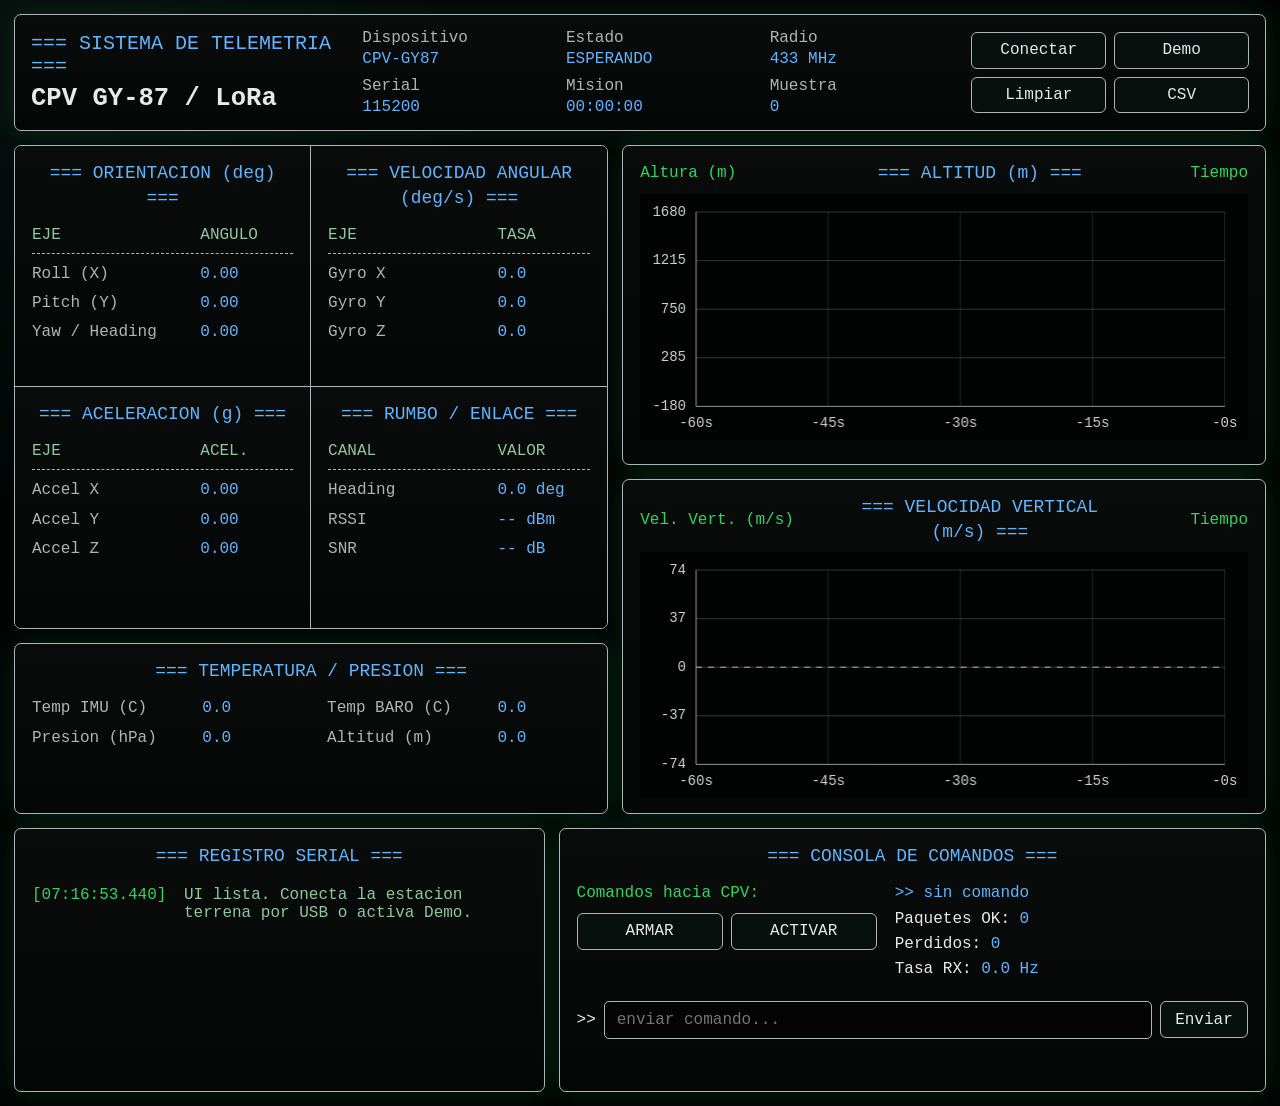
==== ui/index.html @ 8a9fcd58 "Actualizacion" ====
<!doctype html>
<html lang="es">
  <head>
    <meta charset="utf-8">
    <meta name="viewport" content="width=device-width, initial-scale=1">
    <title>Telemetria CPV LoRa</title>
    <link rel="stylesheet" href="styles.css">
    <script src="app.js" defer></script>
  </head>
  <body>
    <main class="telemetry-shell">
      <header class="topbar">
        <div class="title-block">
          <p class="terminal-title">=== SISTEMA DE TELEMETRIA ===</p>
          <h1>CPV GY-87 / LoRa</h1>
        </div>

        <div class="status-strip" aria-label="Estado del sistema">
          <div><span>Dispositivo</span><strong id="deviceName">CPV-GY87</strong></div>
          <div><span>Estado</span><strong id="connectionState" class="warn">ESPERANDO</strong></div>
          <div><span>Radio</span><strong id="radioFrequency">433 MHz</strong></div>
          <div><span>Serial</span><strong id="serialBaud">115200</strong></div>
          <div><span>Mision</span><strong id="missionTime">00:00:00</strong></div>
          <div><span>Muestra</span><strong id="sampleCount">0</strong></div>
        </div>

        <div class="toolbar" aria-label="Controles de conexion">
          <button id="connectSerial" type="button">Conectar</button>
          <button id="demoMode" type="button">Demo</button>
          <button id="clearData" type="button">Limpiar</button>
          <button id="exportCsv" type="button">CSV</button>
        </div>
      </header>

      <section class="dashboard-grid">
        <section class="sensor-column" aria-label="Datos instantaneos">
          <div class="sensor-grid">
            <article class="panel">
              <h2>=== ORIENTACION (deg) ===</h2>
              <div class="metric-table">
                <div class="metric-head"><span>EJE</span><span>ANGULO</span></div>
                <div><span>Roll (X)</span><strong id="rollValue">0.00</strong></div>
                <div><span>Pitch (Y)</span><strong id="pitchValue">0.00</strong></div>
                <div><span>Yaw / Heading</span><strong id="yawValue">0.00</strong></div>
              </div>
            </article>

            <article class="panel">
              <h2>=== VELOCIDAD ANGULAR (deg/s) ===</h2>
              <div class="metric-table">
                <div class="metric-head"><span>EJE</span><span>TASA</span></div>
                <div><span>Gyro X</span><strong id="gyroX">0.0</strong></div>
                <div><span>Gyro Y</span><strong id="gyroY">0.0</strong></div>
                <div><span>Gyro Z</span><strong id="gyroZ">0.0</strong></div>
              </div>
            </article>

            <article class="panel">
              <h2>=== ACELERACION (g) ===</h2>
              <div class="metric-table">
                <div class="metric-head"><span>EJE</span><span>ACEL.</span></div>
                <div><span>Accel X</span><strong id="accX">0.00</strong></div>
                <div><span>Accel Y</span><strong id="accY">0.00</strong></div>
                <div><span>Accel Z</span><strong id="accZ">0.00</strong></div>
              </div>
            </article>

            <article class="panel">
              <h2>=== RUMBO / ENLACE ===</h2>
              <div class="metric-table">
                <div class="metric-head"><span>CANAL</span><span>VALOR</span></div>
                <div><span>Heading</span><strong id="headingValue">0.0 deg</strong></div>
                <div><span>RSSI</span><strong id="rssiValue">-- dBm</strong></div>
                <div><span>SNR</span><strong id="snrValue">-- dB</strong></div>
              </div>
            </article>
          </div>

          <article class="panel env-panel">
            <h2>=== TEMPERATURA / PRESION ===</h2>
            <div class="env-grid">
              <div><span>Temp IMU (C)</span><strong id="imuTemp">0.0</strong></div>
              <div><span>Temp BARO (C)</span><strong id="baroTemp">0.0</strong></div>
              <div><span>Presion (hPa)</span><strong id="pressureValue">0.0</strong></div>
              <div><span>Altitud (m)</span><strong id="altitudeNow">0.0</strong></div>
            </div>
          </article>
        </section>

        <section class="chart-column" aria-label="Graficas">
          <article class="panel chart-panel">
            <div class="chart-heading">
              <span>Altura (m)</span>
              <h2>=== ALTITUD (m) ===</h2>
              <span>Tiempo</span>
            </div>
            <canvas id="altitudeChart" width="760" height="260" aria-label="Grafica de altitud"></canvas>
          </article>

          <article class="panel chart-panel">
            <div class="chart-heading">
              <span>Vel. Vert. (m/s)</span>
              <h2>=== VELOCIDAD VERTICAL (m/s) ===</h2>
              <span>Tiempo</span>
            </div>
            <canvas id="velocityChart" width="760" height="260" aria-label="Grafica de velocidad vertical"></canvas>
          </article>
        </section>

        <section class="bottom-grid">
          <article class="panel log-panel">
            <h2>=== REGISTRO SERIAL ===</h2>
            <ol id="serialLog" class="serial-log" aria-live="polite"></ol>
          </article>

          <article class="panel command-panel">
            <h2>=== CONSOLA DE COMANDOS ===</h2>
            <div class="command-body">
              <div class="command-help">
                <p>Comandos hacia CPV:</p>
                <button type="button" data-command="ARMAR">ARMAR</button>
                <button type="button" data-command="ACTIVAR">ACTIVAR</button>
              </div>
              <div class="command-status">
                <p><span>&gt;&gt;</span> <strong id="lastCommand">sin comando</strong></p>
                <p>Paquetes OK: <strong id="packetsOk">0</strong></p>
                <p>Perdidos: <strong id="packetsLost">0</strong></p>
                <p>Tasa RX: <strong id="packetRate">0.0 Hz</strong></p>
              </div>
            </div>
            <form id="commandForm" class="command-form">
              <label for="commandInput">&gt;&gt;</label>
              <input id="commandInput" name="command" autocomplete="off" placeholder="enviar comando..." maxlength="30">
              <button type="submit">Enviar</button>
            </form>
          </article>
        </section>
      </section>
    </main>
  </body>
</html>
---- ui/styles.css ----
:root {
  --bg: #020404;
  --panel: #050707;
  --panel-soft: #08100e;
  --line: #aeb5b8;
  --line-soft: rgba(174, 181, 184, 0.38);
  --text: #e7e9ea;
  --muted: #aeb6b3;
  --green: #31d55f;
  --green-dim: #8fc89d;
  --blue: #62b4ff;
  --amber: #f3cf65;
  --red: #ff6f6f;
  --shadow: rgba(49, 213, 95, 0.14);
}

* {
  box-sizing: border-box;
}

html,
body {
  margin: 0;
  min-height: 100%;
  background: radial-gradient(circle at top left, rgba(36, 87, 72, 0.14), transparent 32rem), var(--bg);
  color: var(--text);
  font-family: "Cascadia Mono", "Consolas", "Courier New", monospace;
  letter-spacing: 0;
}

button,
input {
  font: inherit;
}

button {
  min-height: 2.3rem;
  border: 1px solid var(--line);
  border-radius: 6px;
  background: #07100d;
  color: var(--text);
  cursor: pointer;
  transition: border-color 120ms ease, color 120ms ease, background 120ms ease;
}

button:hover,
button:focus-visible {
  border-color: var(--green);
  color: var(--green);
  outline: none;
}

button.active {
  border-color: var(--green);
  background: rgba(49, 213, 95, 0.13);
  color: var(--green);
}

.telemetry-shell {
  width: min(100%, 1540px);
  min-height: 100vh;
  margin: 0 auto;
  padding: 14px;
  display: grid;
  gap: 14px;
}

.topbar,
.panel {
  border: 1px solid var(--line);
  border-radius: 7px;
  background: linear-gradient(180deg, rgba(255, 255, 255, 0.018), rgba(255, 255, 255, 0)), var(--panel);
  box-shadow: 0 0 28px var(--shadow);
}

.topbar {
  display: grid;
  grid-template-columns: minmax(16rem, 0.8fr) minmax(26rem, 1.5fr) minmax(17rem, 0.7fr);
  gap: 14px;
  align-items: center;
  padding: 14px 16px;
}

.terminal-title,
.panel h2,
.chart-heading h2 {
  margin: 0;
  color: var(--blue);
  font-weight: 500;
}

.terminal-title {
  font-size: clamp(0.95rem, 1.6vw, 1.25rem);
}

h1 {
  margin: 0.35rem 0 0;
  font-size: clamp(1.1rem, 2vw, 1.65rem);
  font-weight: 600;
}

.status-strip {
  display: grid;
  grid-template-columns: repeat(3, minmax(0, 1fr));
  gap: 9px 16px;
  min-width: 0;
}

.status-strip div,
.env-grid div,
.command-status p {
  min-width: 0;
}

.status-strip span,
.env-grid span,
.metric-table span {
  color: var(--muted);
}

.status-strip strong,
.env-grid strong,
.metric-table strong,
.command-status strong {
  color: var(--blue);
  font-weight: 500;
  word-break: break-word;
}

.status-strip div {
  display: grid;
  gap: 0.2rem;
}

.status-strip .ok,
.ok {
  color: var(--green);
}

.warn {
  color: var(--amber);
}

.bad {
  color: var(--red);
}

.toolbar {
  display: grid;
  grid-template-columns: repeat(2, minmax(0, 1fr));
  gap: 8px;
}

.dashboard-grid {
  display: grid;
  grid-template-columns: minmax(28rem, 0.96fr) minmax(34rem, 1.04fr);
  gap: 14px;
}

.sensor-column,
.chart-column {
  display: grid;
  gap: 14px;
}

.sensor-grid {
  display: grid;
  grid-template-columns: repeat(2, minmax(0, 1fr));
  gap: 0;
  border: 1px solid var(--line);
  border-radius: 7px;
  overflow: hidden;
  background: var(--panel);
}

.sensor-grid .panel {
  min-height: 13.5rem;
  border: 0;
  border-radius: 0;
  box-shadow: none;
}

.sensor-grid .panel:nth-child(odd) {
  border-right: 1px solid var(--line);
}

.sensor-grid .panel:nth-child(-n + 2) {
  border-bottom: 1px solid var(--line);
}

.panel {
  min-width: 0;
  padding: 15px 17px;
}

.panel h2 {
  text-align: center;
  font-size: clamp(0.98rem, 1.4vw, 1.15rem);
  line-height: 1.35;
}

.metric-table {
  margin-top: 1rem;
  display: grid;
  gap: 0.7rem;
}

.metric-table > div,
.env-grid div {
  display: grid;
  grid-template-columns: minmax(0, 1fr) minmax(5.8rem, auto);
  align-items: baseline;
  gap: 1rem;
}

.metric-head {
  padding-bottom: 0.55rem;
  border-bottom: 1px dashed var(--line);
}

.metric-head span {
  color: var(--green-dim);
}

.env-panel {
  min-height: 7.6rem;
}

.env-grid {
  margin-top: 1rem;
  display: grid;
  grid-template-columns: repeat(2, minmax(0, 1fr));
  gap: 0.75rem 2rem;
}

.chart-panel {
  min-height: 20rem;
}

.chart-heading {
  display: grid;
  grid-template-columns: minmax(6rem, 0.65fr) minmax(13rem, 1fr) minmax(5rem, 0.4fr);
  gap: 0.7rem;
  align-items: center;
}

.chart-heading span {
  color: var(--green);
}

.chart-heading span:last-child {
  text-align: right;
}

canvas {
  display: block;
  width: 100%;
  height: 15.4rem;
  margin-top: 0.5rem;
}

.bottom-grid {
  grid-column: 1 / -1;
  display: grid;
  grid-template-columns: minmax(22rem, 0.75fr) minmax(26rem, 1fr);
  gap: 14px;
}

.log-panel,
.command-panel {
  min-height: 16.5rem;
}

.serial-log {
  min-height: 11.5rem;
  max-height: 13rem;
  margin: 0.95rem 0 0;
  padding: 0;
  list-style: none;
  overflow: auto;
  color: var(--green-dim);
}

.serial-log li {
  display: grid;
  grid-template-columns: 8.5rem minmax(0, 1fr);
  gap: 1rem;
  padding: 0.18rem 0;
}

.serial-log time {
  color: var(--green);
}

.serial-log span {
  overflow-wrap: anywhere;
}

.command-body {
  display: grid;
  grid-template-columns: minmax(13rem, 0.85fr) minmax(13rem, 1fr);
  gap: 18px;
  margin-top: 1rem;
}

.command-help {
  display: grid;
  grid-template-columns: repeat(2, minmax(0, 1fr));
  gap: 8px;
  align-content: start;
}

.command-help p {
  grid-column: 1 / -1;
  margin: 0 0 0.15rem;
  color: var(--green);
}

.command-status p {
  margin: 0 0 0.45rem;
}

.command-status span {
  color: var(--blue);
}

.command-form {
  display: grid;
  grid-template-columns: auto minmax(0, 1fr) minmax(5.5rem, auto);
  gap: 8px;
  align-items: center;
  margin-top: 1rem;
}

.command-form label {
  color: var(--text);
}

.command-form input {
  min-height: 2.35rem;
  min-width: 0;
  border: 1px solid var(--line);
  border-radius: 5px;
  background: #030403;
  color: var(--text);
  padding: 0 0.75rem;
}

.command-form input:focus {
  border-color: var(--green);
  outline: none;
}

@media (max-width: 1120px) {
  .topbar,
  .dashboard-grid,
  .bottom-grid {
    grid-template-columns: 1fr;
  }

  .toolbar {
    grid-template-columns: repeat(4, minmax(0, 1fr));
  }

  .bottom-grid {
    grid-column: auto;
  }
}

@media (max-width: 720px) {
  .telemetry-shell {
    padding: 9px;
  }

  .status-strip,
  .sensor-grid,
  .env-grid,
  .toolbar,
  .command-body,
  .command-help {
    grid-template-columns: 1fr;
  }

  .sensor-grid .panel {
    border-right: 0;
    border-bottom: 1px solid var(--line);
  }

  .sensor-grid .panel:last-child {
    border-bottom: 0;
  }

  .chart-heading {
    grid-template-columns: 1fr;
  }

  .chart-heading h2,
  .chart-heading span,
  .chart-heading span:last-child {
    text-align: left;
  }

  .serial-log li {
    grid-template-columns: 1fr;
    gap: 0.15rem;
  }
}
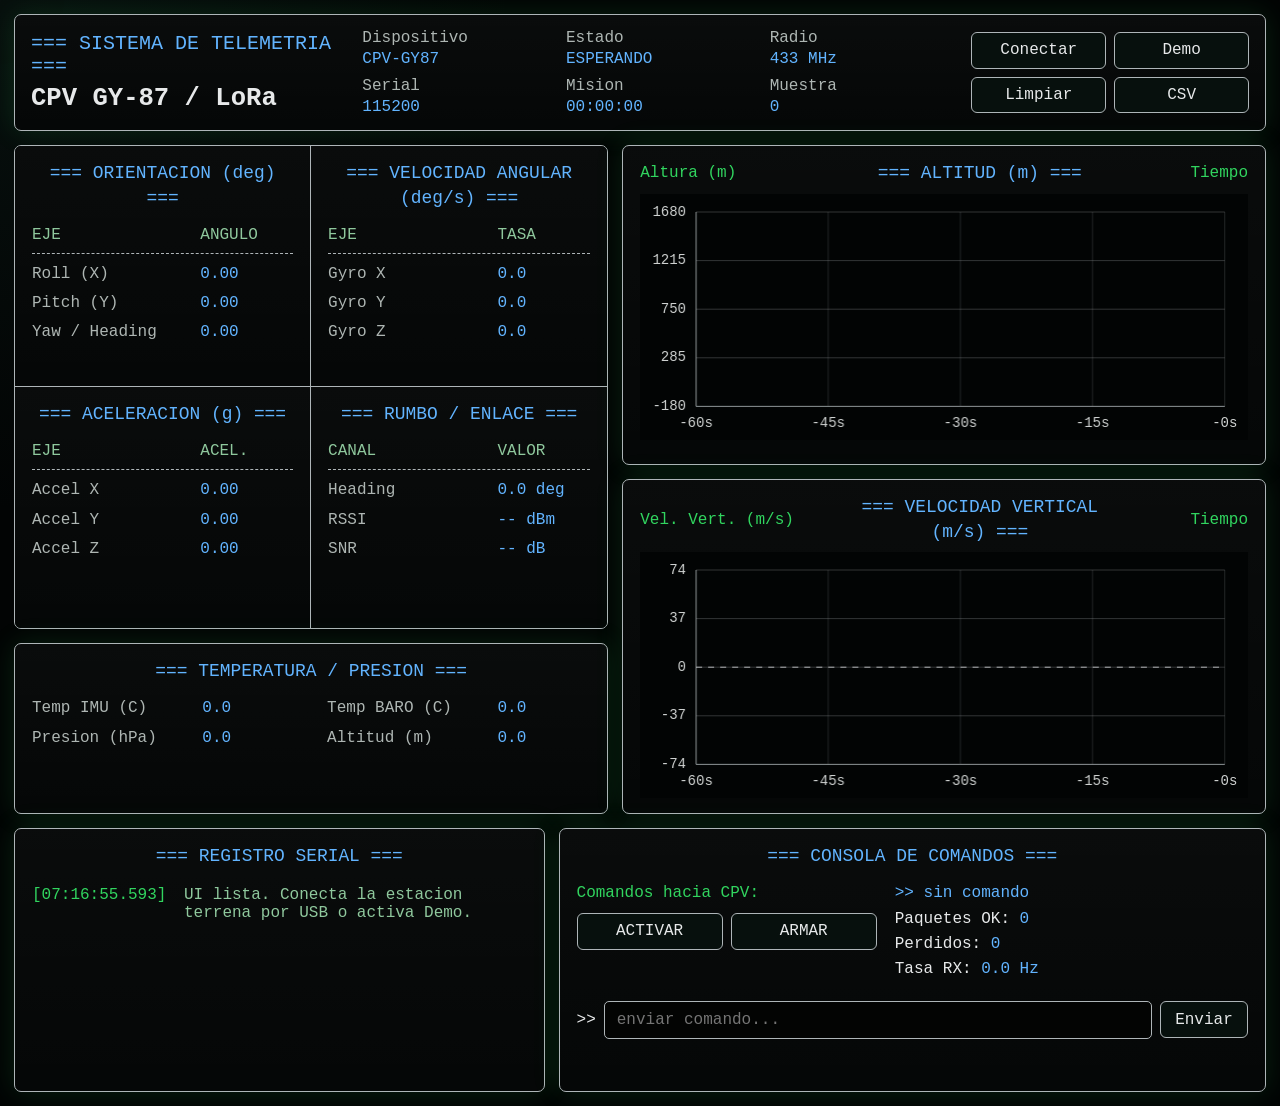
==== commit 35f14f28: "correciones en la direccion  del motor" ====
--- a/ui/index.html
+++ b/ui/index.html
@@ -118,8 +118,8 @@
             <div class="command-body">
               <div class="command-help">
                 <p>Comandos hacia CPV:</p>
-                <button type="button" data-command="ARMAR">ARMAR</button>
-                <button type="button" data-command="ACTIVAR">ACTIVAR</button>
+                <button type="button" data-command="ARMAR">ACTIVAR</button>
+                <button type="button" data-command="ACTIVAR">ARMAR</button>
               </div>
               <div class="command-status">
                 <p><span>&gt;&gt;</span> <strong id="lastCommand">sin comando</strong></p>
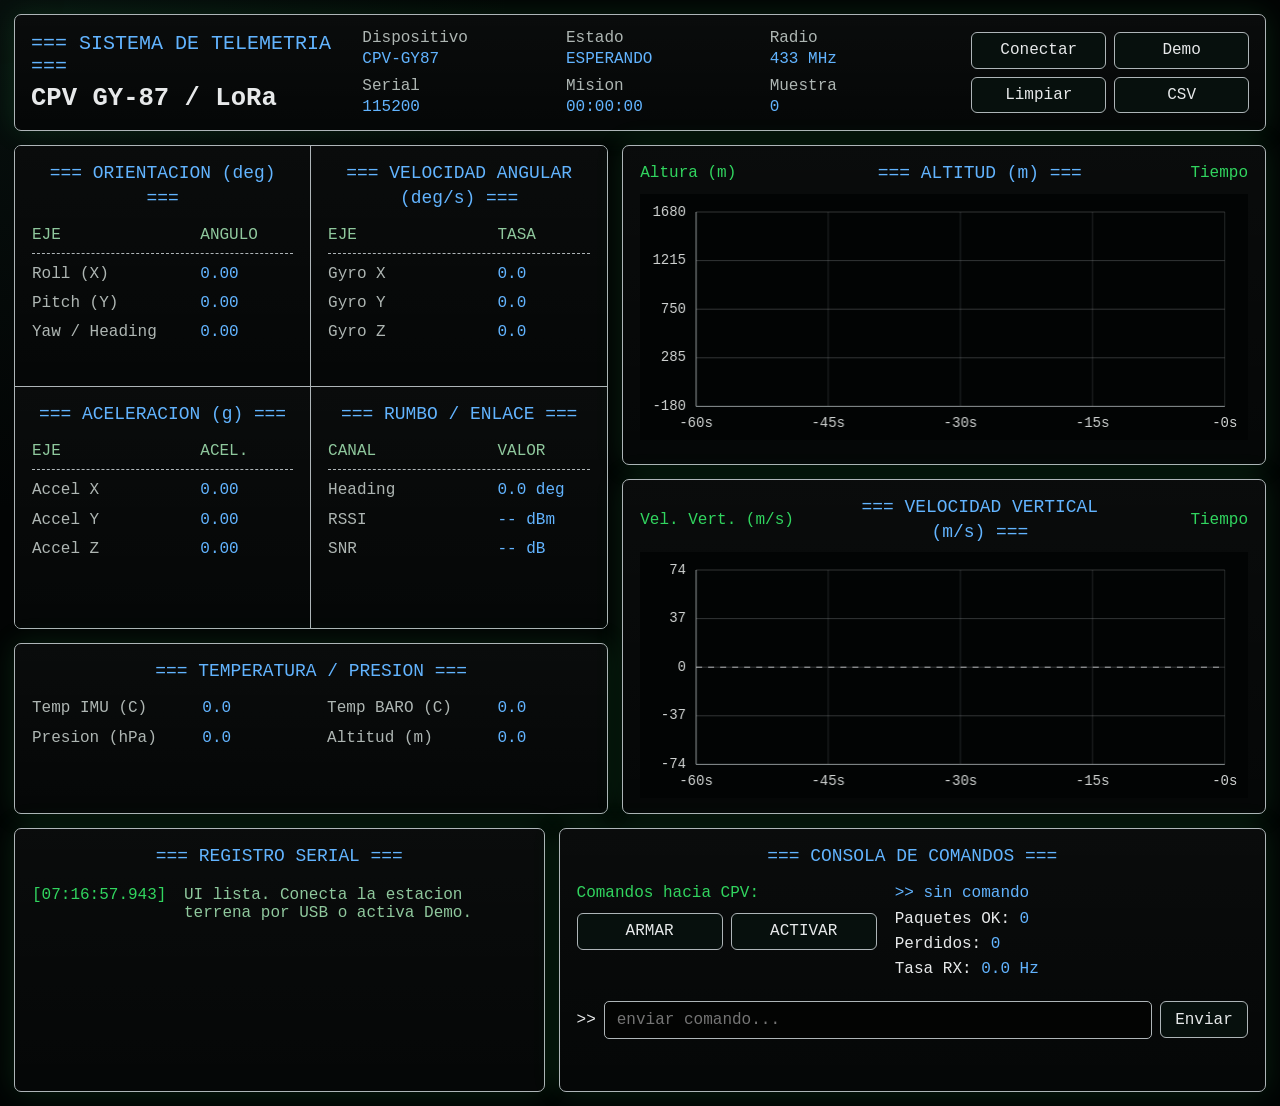
==== commit 84064cc2: "codigo de freddy" ====
--- a/ui/index.html
+++ b/ui/index.html
@@ -118,8 +118,8 @@
             <div class="command-body">
               <div class="command-help">
                 <p>Comandos hacia CPV:</p>
-                <button type="button" data-command="ARMAR">ACTIVAR</button>
-                <button type="button" data-command="ACTIVAR">ARMAR</button>
+                <button type="button" data-command="ARMAR">ARMAR</button>
+                <button type="button" data-command="ACTIVAR">ACTIVAR</button>
               </div>
               <div class="command-status">
                 <p><span>&gt;&gt;</span> <strong id="lastCommand">sin comando</strong></p>
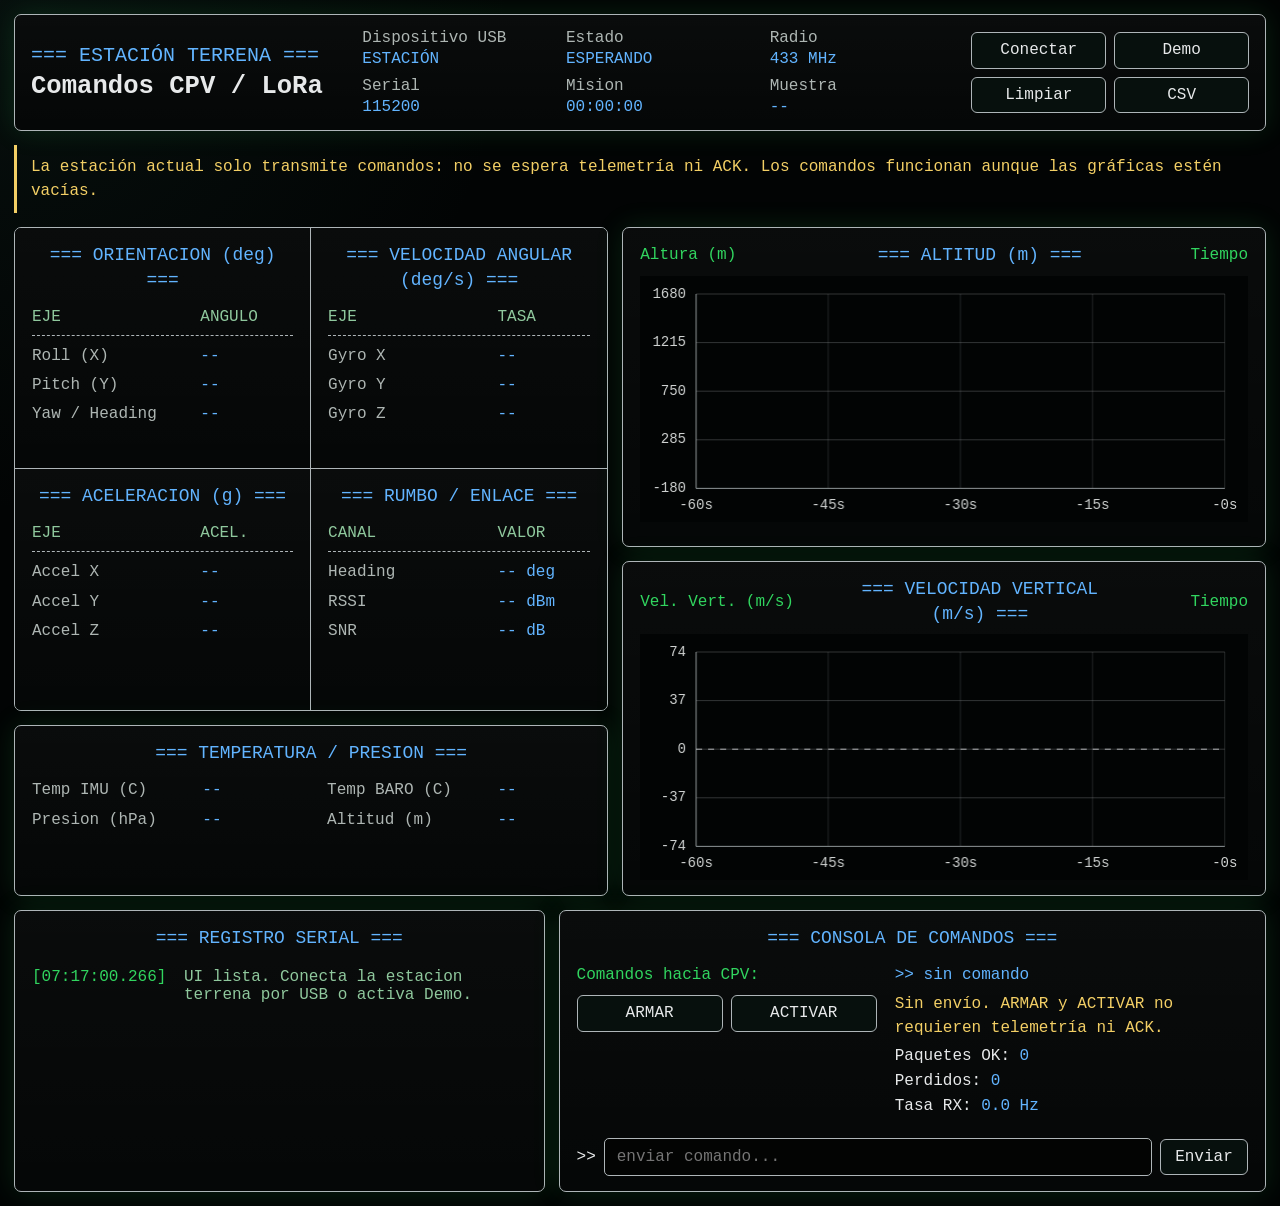
==== commit 67772061: "Nuevo Formato" ====
--- a/ui/index.html
+++ b/ui/index.html
@@ -3,7 +3,7 @@
   <head>
     <meta charset="utf-8">
     <meta name="viewport" content="width=device-width, initial-scale=1">
-    <title>Telemetria CPV LoRa</title>
+    <title>Comandos y telemetría CPV LoRa</title>
     <link rel="stylesheet" href="styles.css">
     <script src="app.js" defer></script>
   </head>
@@ -11,12 +11,12 @@
     <main class="telemetry-shell">
       <header class="topbar">
         <div class="title-block">
-          <p class="terminal-title">=== SISTEMA DE TELEMETRIA ===</p>
-          <h1>CPV GY-87 / LoRa</h1>
+          <p class="terminal-title">=== ESTACIÓN TERRENA ===</p>
+          <h1>Comandos CPV / LoRa</h1>
         </div>
 
         <div class="status-strip" aria-label="Estado del sistema">
-          <div><span>Dispositivo</span><strong id="deviceName">CPV-GY87</strong></div>
+          <div><span>Dispositivo USB</span><strong id="deviceName">ESTACIÓN</strong></div>
           <div><span>Estado</span><strong id="connectionState" class="warn">ESPERANDO</strong></div>
           <div><span>Radio</span><strong id="radioFrequency">433 MHz</strong></div>
           <div><span>Serial</span><strong id="serialBaud">115200</strong></div>
@@ -32,6 +32,7 @@
         </div>
       </header>
 
+      <p id="telemetryNote" class="telemetry-note" role="status">La estación actual solo transmite comandos. No se espera telemetría ni ACK.</p>
       <section class="dashboard-grid">
         <section class="sensor-column" aria-label="Datos instantaneos">
           <div class="sensor-grid">
@@ -123,6 +124,7 @@
               </div>
               <div class="command-status">
                 <p><span>&gt;&gt;</span> <strong id="lastCommand">sin comando</strong></p>
+                <p id="commandResult" role="status">Sin envío. Conecta la estación terrena por USB.</p>
                 <p>Paquetes OK: <strong id="packetsOk">0</strong></p>
                 <p>Perdidos: <strong id="packetsLost">0</strong></p>
                 <p>Tasa RX: <strong id="packetRate">0.0 Hz</strong></p>
--- a/ui/styles.css
+++ b/ui/styles.css
@@ -14,6 +14,15 @@
   --shadow: rgba(49, 213, 95, 0.14);
 }
 
+.telemetry-note {
+  border-left: 3px solid var(--amber);
+  padding: 10px 14px;
+  margin: 0;
+  color: var(--amber);
+  line-height: 1.5;
+}
+#commandResult { line-height: 1.5; color: var(--amber); }
+
 * {
   box-sizing: border-box;
 }
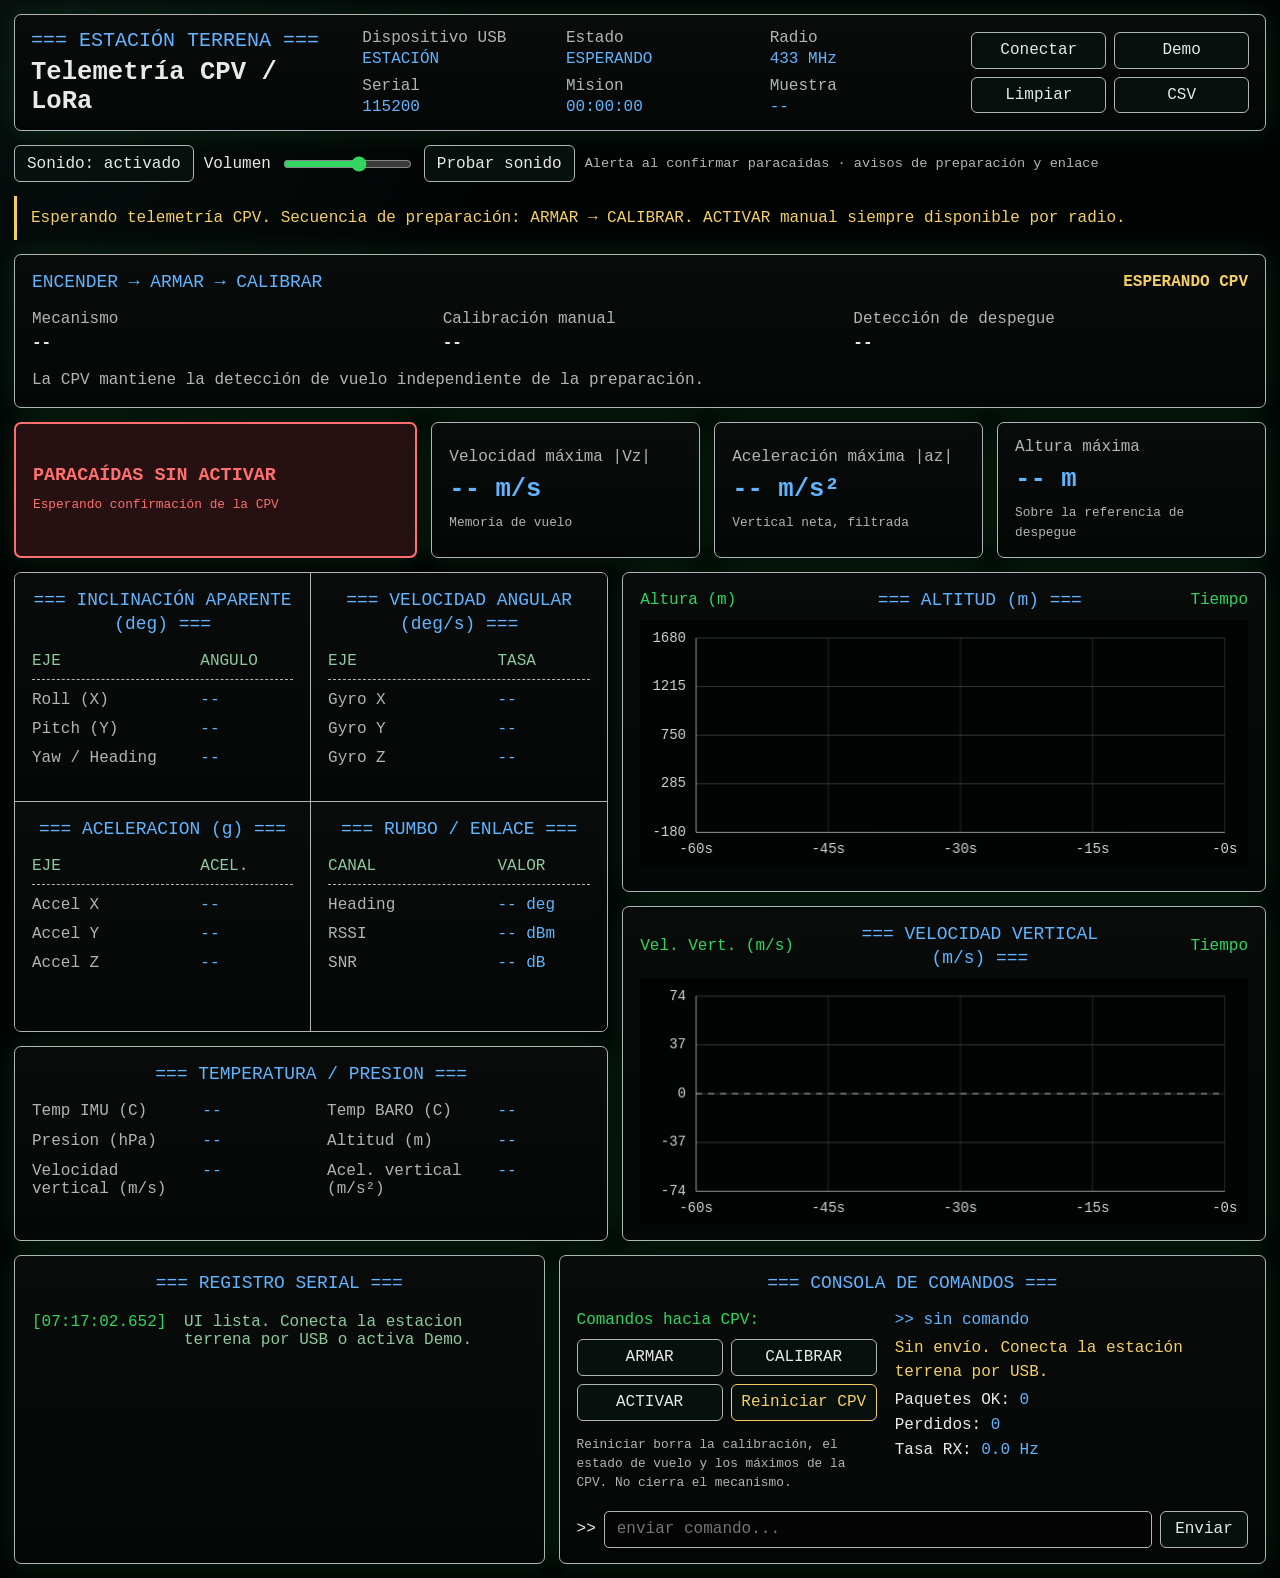
==== commit 19685214: "mejora del codigo de vuelo y protocolo de configuracion !" ====
--- a/ui/index.html
+++ b/ui/index.html
@@ -5,6 +5,7 @@
     <meta name="viewport" content="width=device-width, initial-scale=1">
     <title>Comandos y telemetría CPV LoRa</title>
     <link rel="stylesheet" href="styles.css">
+    <script src="sounds.js" defer></script>
     <script src="app.js" defer></script>
   </head>
   <body>
@@ -12,7 +13,7 @@
       <header class="topbar">
         <div class="title-block">
           <p class="terminal-title">=== ESTACIÓN TERRENA ===</p>
-          <h1>Comandos CPV / LoRa</h1>
+          <h1>Telemetría CPV / LoRa</h1>
         </div>
 
         <div class="status-strip" aria-label="Estado del sistema">
@@ -32,12 +33,50 @@
         </div>
       </header>
 
-      <p id="telemetryNote" class="telemetry-note" role="status">La estación actual solo transmite comandos. No se espera telemetría ni ACK.</p>
+      <div class="audio-controls" aria-label="Sonidos de la estación">
+        <button id="toggleSound" type="button" aria-pressed="true">Sonido: activado</button>
+        <label for="soundVolume">Volumen</label>
+        <input id="soundVolume" type="range" min="0" max="100" value="60">
+        <button id="testSound" type="button">Probar sonido</button>
+        <span>Alerta al confirmar paracaídas · avisos de preparación y enlace</span>
+      </div>
+
+      <p id="telemetryNote" class="telemetry-note" role="status">Esperando telemetría de la CPV.</p>
+      <section id="preparationPanel" class="panel preparation-panel" aria-label="Preparación para el vuelo">
+        <div class="preparation-heading">
+          <h2>ENCENDER → ARMAR → CALIBRAR</h2>
+          <strong id="preparationState" class="warn" role="status">ESPERANDO CPV</strong>
+        </div>
+        <div class="preparation-grid">
+          <div><span>Mecanismo</span><strong id="armingState">--</strong></div>
+          <div><span>Calibración manual</span><strong id="calibrationState">--</strong></div>
+          <div><span>Detección de despegue</span><strong id="flightWatchState">--</strong></div>
+        </div>
+        <p id="preparationDetail">La CPV mantiene la detección de vuelo independiente de la preparación.</p>
+      </section>
+      <section class="flight-summary" aria-label="Paracaídas y memoria de vuelo">
+        <article id="parachutePanel" class="panel parachute-panel pending" role="status">
+          <strong id="parachuteState">PARACAÍDAS SIN ACTIVAR</strong>
+          <span id="parachuteDetail">Esperando confirmación de la CPV</span>
+        </article>
+        <article class="panel peak-panel">
+          <span>Velocidad máxima |Vz|</span><strong id="maxSpeed">-- m/s</strong>
+          <small>Memoria de vuelo</small>
+        </article>
+        <article class="panel peak-panel">
+          <span>Aceleración máxima |az|</span><strong id="maxAcceleration">-- m/s²</strong>
+          <small>Vertical neta, filtrada</small>
+        </article>
+        <article class="panel peak-panel">
+          <span>Altura máxima</span><strong id="maxAltitude">-- m</strong>
+          <small>Sobre la referencia de despegue</small>
+        </article>
+      </section>
       <section class="dashboard-grid">
         <section class="sensor-column" aria-label="Datos instantaneos">
           <div class="sensor-grid">
             <article class="panel">
-              <h2>=== ORIENTACION (deg) ===</h2>
+              <h2>=== INCLINACIÓN APARENTE (deg) ===</h2>
               <div class="metric-table">
                 <div class="metric-head"><span>EJE</span><span>ANGULO</span></div>
                 <div><span>Roll (X)</span><strong id="rollValue">0.00</strong></div>
@@ -84,6 +123,8 @@
               <div><span>Temp BARO (C)</span><strong id="baroTemp">0.0</strong></div>
               <div><span>Presion (hPa)</span><strong id="pressureValue">0.0</strong></div>
               <div><span>Altitud (m)</span><strong id="altitudeNow">0.0</strong></div>
+              <div><span>Velocidad vertical (m/s)</span><strong id="velocityNow">--</strong></div>
+              <div><span>Acel. vertical (m/s²)</span><strong id="accelerationNow">--</strong></div>
             </div>
           </article>
         </section>
@@ -120,7 +161,10 @@
               <div class="command-help">
                 <p>Comandos hacia CPV:</p>
                 <button type="button" data-command="ARMAR">ARMAR</button>
+                <button type="button" data-command="CALIBRAR">CALIBRAR</button>
                 <button type="button" data-command="ACTIVAR">ACTIVAR</button>
+                <button type="button" data-command="REINICIAR" class="reset-command">Reiniciar CPV</button>
+                <p class="reset-help">Reiniciar borra la calibración, el estado de vuelo y los máximos de la CPV. No cierra el mecanismo.</p>
               </div>
               <div class="command-status">
                 <p><span>&gt;&gt;</span> <strong id="lastCommand">sin comando</strong></p>
--- a/ui/styles.css
+++ b/ui/styles.css
@@ -22,6 +22,30 @@
   line-height: 1.5;
 }
 #commandResult { line-height: 1.5; color: var(--amber); }
+.audio-controls { display: flex; flex-wrap: wrap; align-items: center; gap: 10px; }
+.audio-controls button { padding: 0 12px; }
+.audio-controls span { color: var(--muted); font-size: .85rem; }
+.audio-controls input { max-width: 150px; accent-color: var(--green); }
+.reset-command { border-color: var(--amber); color: var(--amber); }
+.command-help .reset-help { color: var(--muted); font-size: .8rem; line-height: 1.5; margin-top: 6px; }
+.preparation-heading { display: flex; flex-wrap: wrap; align-items: center; justify-content: space-between; gap: 12px; }
+.preparation-grid { display: grid; grid-template-columns: repeat(3, minmax(0, 1fr)); gap: 16px; margin-top: 16px; }
+.preparation-grid div { display: grid; gap: 6px; }
+.preparation-grid span, #preparationDetail { color: var(--muted); }
+#preparationDetail { margin-bottom: 0; line-height: 1.5; }
+
+.flight-summary {
+  display: grid;
+  grid-template-columns: minmax(18rem, 1.5fr) repeat(3, minmax(0, 1fr));
+  gap: 14px;
+}
+.parachute-panel, .peak-panel { display: grid; align-content: center; gap: 9px; }
+.parachute-panel.pending { border: 2px solid var(--red); background: #261012; color: var(--red); }
+.parachute-panel.deployed { border: 2px solid var(--green); background: #0c2915; color: var(--green); }
+.parachute-panel strong { font-size: 1.15rem; }
+.parachute-panel span, .peak-panel small { font-size: .8rem; line-height: 1.5; }
+.peak-panel span, .peak-panel small { color: var(--muted); }
+.peak-panel strong { color: var(--blue); font-size: 1.6rem; }
 
 * {
   box-sizing: border-box;
@@ -361,6 +385,7 @@
 }
 
 @media (max-width: 1120px) {
+  .flight-summary { grid-template-columns: repeat(2, minmax(0, 1fr)); }
   .topbar,
   .dashboard-grid,
   .bottom-grid {
@@ -377,6 +402,8 @@
 }
 
 @media (max-width: 720px) {
+  .preparation-grid { grid-template-columns: 1fr; }
+  .flight-summary { grid-template-columns: 1fr; }
   .telemetry-shell {
     padding: 9px;
   }
